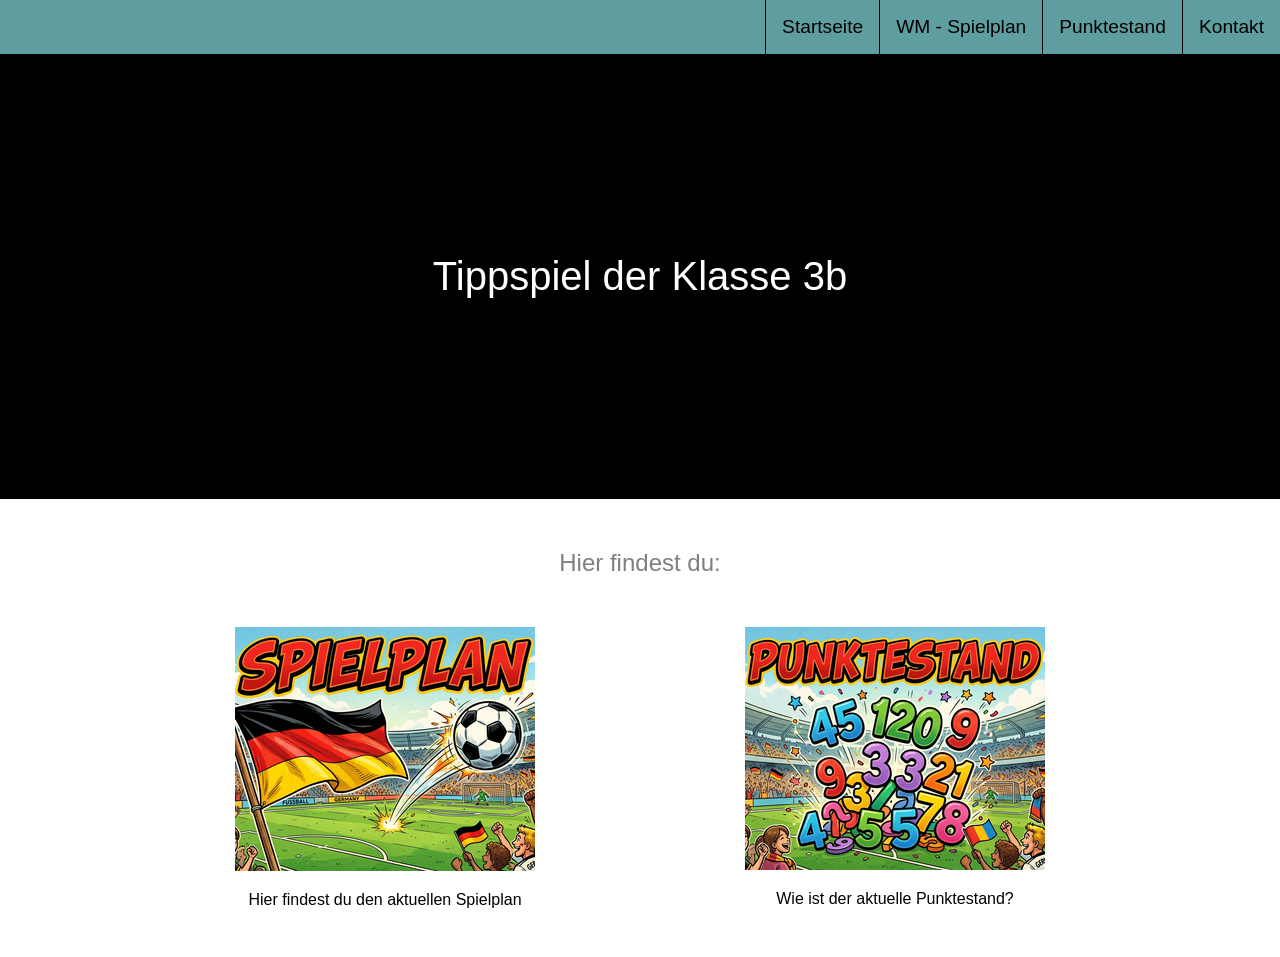
==== index.html @ 2f0b23f9 "basic landingpage" ====
<!DOCTYPE html>
<html lang="en">
  <head>
    <title>Tippspiel der 3b</title>
    <meta charset="UTF-8" >
    <meta name="description" content="Hier wettet die 3b - wer gewinnt die WM 2026?" >
    <link rel="icon" href="images/fsg_big.gif" >
    <link rel="stylesheet" href="style.css" >
  </head>
  <body>
    <div class="nav">
      <ul>
        <li><a href="index.html">Startseite</a></li>
        <li><a href="pages/spielplan.html">WM - Spielplan</a></li>
        <li><a href="pages/punktestand.html">Punktestand</a></li>
        <li><a href="pages/contact.html">Kontakt</a></li>
      </ul>
    </div>
    <div class="wrapper">
      <div class="image-area">
        <div class="image-text centered-text-container">Tippspiel der Klasse 3b</div>
      </div>
      <div class="intro-text centered-container">Hier findest du:</div>
      <div class="services centered-container">
        <div class="single-service single-service-home">
          <a href="pages/spielplan.html">
            <img src="images/spielplan.png" alt="Spielplan">
          </a>
          <p>
            Hier findest du den aktuellen Spielplan
          </p>
        </div>
        <div class="single-service single-service-home">
          <a href="pages/punktestand.html">
            <img src="images/punktestand.png" alt="Punktestand">
          </a>
          <p>
            Wie ist der aktuelle Punktestand?
          </p>
        </div> 
      </div>
    </div>
  </body>
</html>
---- style.css ----
body {
  background-color: white;
  color: black;
  font-size: 16px;
  font-family: Arial, Helvetica, sans-serif;
  padding: 0;
  margin: 0;
}

.body-contact {
  color: black;
  font-size: 16px;
  font-family: Arial, Helvetica, sans-serif;
  padding: 0;
  margin: 0;
  background-color: #F0F0F0;
}

.nav {
  background-color: cadetblue;
  color: white;
}

.nav ul {
  margin: 0;
  padding: 0;
  list-style-type: none;
  font-size: 0;
}

.nav ul li {
  padding: 16px;
  text-align: center;
  font-size: 1.2rem;
  border-bottom: 1px solid black;
  transition: background-color 0.2s;
}

.nav ul li a {
  text-decoration: none;
  color: black;
}

.nav ul li:hover {
  background-color: black;
}

.nav ul li a:hover {
  color: white;
}

.points-table table {
  width: 80%;
  padding: 0 16px;
}

.points-table table, tr, td {
  padding: 10px 16px;
}

.single-service {
  text-align: center;
  margin-bottom: 32px;
}

.single-service p {
  padding: 0 16px;
}

.schedule-table table {
  width: 80%;
}

.schedule-table table td p {
  font-weight: bold;
}

.schedule-table table thead {
  font-size: 1.5rem;
  text-align: left;
  font-weight: bold;
}

.schedule-table table tr:nth-child(even) {
  background-color: #f2f2f2; /* Light gray for even rows */
}

.schedule-table table td:first-child {
  width: 100px;
  min-width: 100px;
  max-width: 100px;
}

table tbody {
    transition: all 0.3s ease;
}

.image-area {
  background-image:url('images/background.png');
  background-color:black;
  background-position: center center;
  background-size: cover;
  padding-top: 200px;
  padding-bottom: 200px;
}

.centered-text-container {
  max-width: 500px;
  margin: 0 auto;
  padding: 0 16px;
}

.centered-container {
  max-width: 1020px;
  margin: 0 auto;
  padding: 0 16px;
}

.headline {
  font-size: 2.5rem;
  font-weight: bold;
}

.headline-container {
  display: flex;
  justify-content: space-between;
  align-items: center;
}

.download-button button {
  padding: 10px 20px;
  background-color: cadetblue;
  color: white;
  border: none;
  border-radius: 5px;
  cursor: pointer;
  font-size: 1rem;
}

.download-button button:hover {
  background-color: darkcyan;
}

.image-text {
  text-align: center;
  background-color: black;
  color: white;
  font-size: 2.5rem;
}

.intro-text {
  color: gray;
  font-size: 1.5rem;
  text-align: center;
  padding-top: 50px;
  padding-bottom: 50px;
}

.contact {
  max-width: 600px;
  margin: 50px auto;
  padding: 20px;
  background-color: #fff;
  border-radius: 8px;
  box-shadow: 0 0 10px rgb(0 0 0 / 10%);
}

.contact h1, h2 {
  text-align: center;
}

.contact form {
  margin-top: 20px;
}

.contact label, input, textarea {
  display: block;
  width: 100%;
  margin-bottom: 10px;
}

.contact input[type="submit"] {
  width: auto;
  margin-top: 10px;
  cursor: pointer;
}

@media screen and (width >= 700px) {
  .nav ul {
    text-align: right;
  }

  .nav ul li {
    display: inline-block;
    border-bottom: 0;
    border-left: 1px solid black;
    text-align: left;
  }

  .single-service-home {
    width: 50%;
    float: left;
  }
}
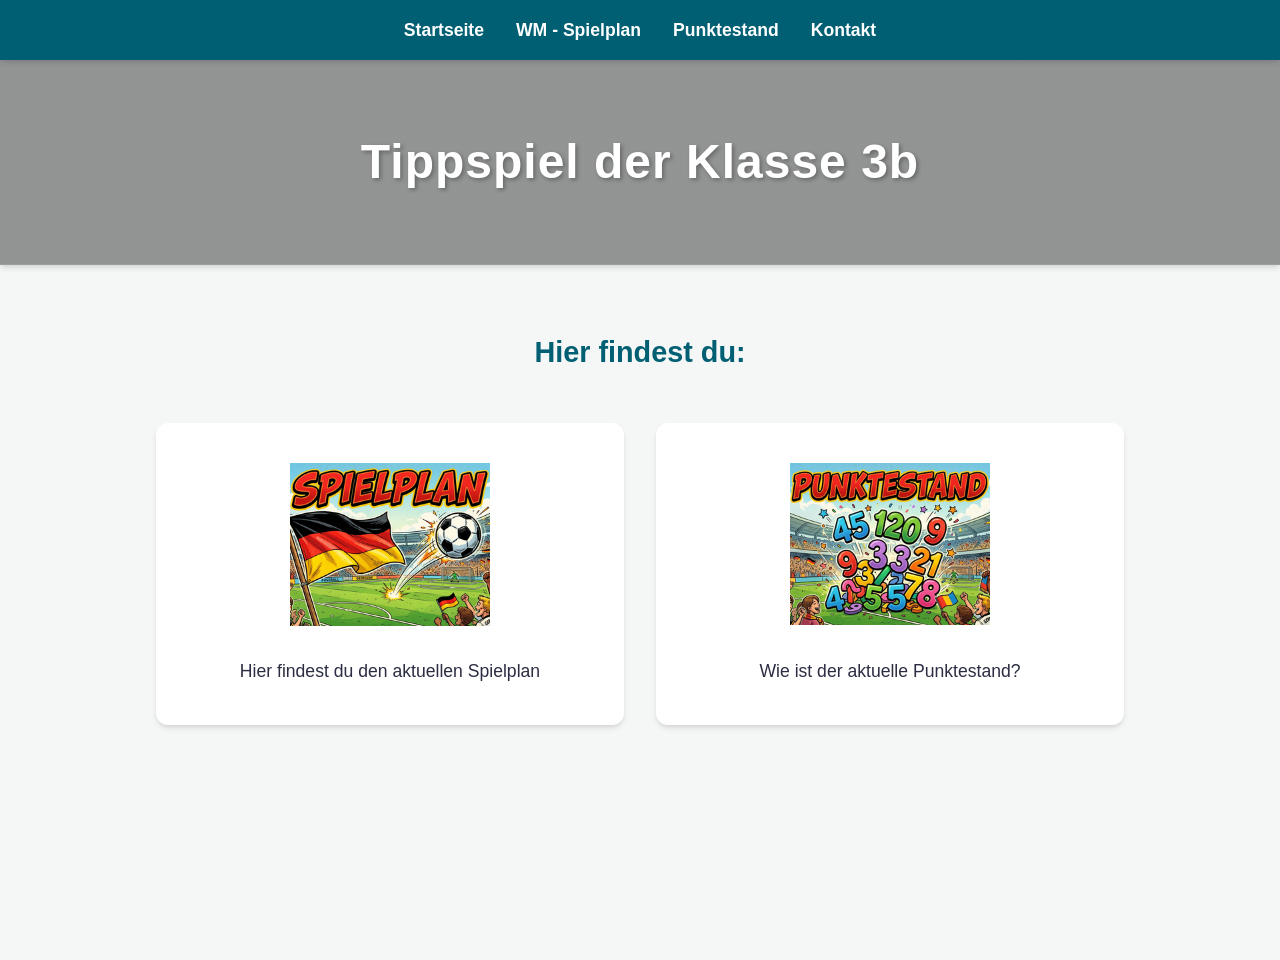
==== commit 34536bbd: "new css layout" ====
--- a/index.html
+++ b/index.html
@@ -6,6 +6,7 @@
     <meta name="description" content="Hier wettet die 3b - wer gewinnt die WM 2026?" >
     <link rel="icon" href="images/fsg_big.gif" >
     <link rel="stylesheet" href="style.css" >
+    <meta name="viewport" content="width=device-width, initial-scale=1.0">
   </head>
   <body>
     <div class="nav">
--- a/style.css
+++ b/style.css
@@ -1,204 +1,300 @@
-body {
-  background-color: white;
-  color: black;
-  font-size: 16px;
-  font-family: Arial, Helvetica, sans-serif;
-  padding: 0;
-  margin: 0;
-}
-
-.body-contact {
-  color: black;
-  font-size: 16px;
-  font-family: Arial, Helvetica, sans-serif;
-  padding: 0;
-  margin: 0;
-  background-color: #F0F0F0;
-}
-
-.nav {
-  background-color: cadetblue;
-  color: white;
-}
-
-.nav ul {
+/* =========================================
+   Modern Theme Variables
+   ========================================= */
+:root {
+  --primary-color: #005f73;    /* Deep modern teal */
+  --secondary-color: #0a9396;  /* Lighter teal */
+  --accent-color: #e9d8a6;     /* Subtle highlight */
+  --bg-color: #f4f7f6;         /* Soft off-white background */
+  --text-color: #2b2d42;       /* Dark grey for better readability */
+  --card-bg: #ffffff;
+  --border-radius: 12px;
+  --shadow: 0 4px 6px -1px rgba(0, 0, 0, 0.1), 0 2px 4px -1px rgba(0, 0, 0, 0.06);
+}
+
+/* =========================================
+   Reset & Base Styles
+   ========================================= */
+* {
   margin: 0;
   padding: 0;
-  list-style-type: none;
-  font-size: 0;
-}
-
-.nav ul li {
-  padding: 16px;
-  text-align: center;
-  font-size: 1.2rem;
-  border-bottom: 1px solid black;
-  transition: background-color 0.2s;
-}
-
-.nav ul li a {
+  box-sizing: border-box;
+}
+
+body {
+  font-family: -apple-system, BlinkMacSystemFont, "Segoe UI", Roboto, Helvetica, Arial, sans-serif;
+  background-color: var(--bg-color);
+  color: var(--text-color);
+  line-height: 1.6;
+}
+
+a {
   text-decoration: none;
-  color: black;
-}
-
-.nav ul li:hover {
-  background-color: black;
-}
-
-.nav ul li a:hover {
+}
+
+/* =========================================
+   Navigation Bar
+   ========================================= */
+.nav {
+  background-color: var(--primary-color);
+  padding: 1rem 2rem;
+  box-shadow: var(--shadow);
+  position: sticky;
+  top: 0;
+  z-index: 100;
+}
+
+.nav ul {
+  list-style: none;
+  display: flex;
+  justify-content: center;
+  flex-wrap: wrap; /* Allows wrapping on very small screens */
+  gap: 2rem;
+}
+
+.nav a {
   color: white;
-}
-
-.points-table table {
-  width: 80%;
-  padding: 0 16px;
-}
-
-.points-table table, tr, td {
-  padding: 10px 16px;
+  font-weight: 600;
+  font-size: 1.1rem;
+  transition: color 0.3s ease;
+}
+
+.nav a:hover {
+  color: var(--accent-color);
+}
+
+/* =========================================
+   Layout Containers
+   ========================================= */
+.wrapper {
+  min-height: 100vh;
+}
+
+.centered-container {
+  max-width: 1000px;
+  margin: 0 auto;
+  padding: 2rem 1rem;
+}
+
+/* =========================================
+   Hero Section (Image Area)
+   ========================================= */
+.image-area {
+  /* Replace the gradient with your image */
+  background-image: linear-gradient(rgba(0, 0, 0, 0.4), rgba(0, 0, 0, 0.4)), url('images/background.png');
+  background-size: cover;       /* Ensures the image fills the whole banner */
+  background-position: center;  /* Keeps the best part of the image in the middle */
+  background-repeat: no-repeat; /* Stops the image from tiling */
+  
+  padding: 4rem 1rem;
+  text-align: center;
+  color: white;
+  margin-bottom: 2rem;
+  box-shadow: var(--shadow);
+}
+
+.image-text {
+  font-size: 3rem;
+  font-weight: 800;
+  letter-spacing: 1px;
+  text-shadow: 2px 2px 4px rgba(0, 0, 0, 0.3);
+}
+
+.intro-text {
+  font-size: 1.8rem;
+  font-weight: 700;
+  text-align: center;
+  color: var(--primary-color);
+  margin-bottom: -1rem;
+}
+
+/* =========================================
+   Services (Cards on Startseite)
+   ========================================= */
+.services {
+  display: grid;
+  grid-template-columns: repeat(auto-fit, minmax(280px, 1fr));
+  gap: 2rem;
 }
 
 .single-service {
-  text-align: center;
-  margin-bottom: 32px;
+  background-color: var(--card-bg);
+  padding: 2.5rem 1.5rem;
+  border-radius: var(--border-radius);
+  text-align: center;
+  box-shadow: var(--shadow);
+  transition: transform 0.3s ease, box-shadow 0.3s ease;
+}
+
+.single-service:hover {
+  transform: translateY(-5px);
+  box-shadow: 0 10px 15px -3px rgba(0, 0, 0, 0.1);
+}
+
+.single-service img {
+  max-width: 200px;
+  height: auto;
+  margin-bottom: 1.5rem;
+  transition: transform 0.3s ease;
+}
+
+.single-service:hover img {
+  transform: scale(1.1);
 }
 
 .single-service p {
-  padding: 0 16px;
-}
-
-.schedule-table table {
-  width: 80%;
-}
-
-.schedule-table table td p {
+  font-size: 1.1rem;
+  font-weight: 500;
+  color: var(--text-color);
+}
+
+/* =========================================
+   Spielplan (Schedule Table)
+   ========================================= */
+.headline-container .headline {
+  font-size: 2.5rem;
+  text-align: center;
+  color: var(--primary-color);
+  margin-bottom: 1rem;
+}
+
+.schedule-table h2 {
+  text-align: center;
+  margin-bottom: 1.5rem;
+  color: var(--secondary-color);
+}
+
+/* Table Wrapper for Mobile Scrolling */
+.schedule-table {
+  background: var(--card-bg);
+  padding: 1.5rem;
+  border-radius: var(--border-radius);
+  box-shadow: var(--shadow);
+  overflow-x: auto; /* Crucial for mobile tables! */
+}
+
+table {
+  width: 100%;
+  border-collapse: collapse;
+  min-width: 700px; /* Forces horizontal scroll on phones instead of breaking layout */
+}
+
+th, td {
+  padding: 1rem;
+  text-align: center;
+  vertical-align: middle;
+  border-bottom: 1px solid #e2e8f0;
+}
+
+th {
+  background-color: var(--primary-color);
+  color: white;
+  font-weight: 600;
+  letter-spacing: 0.5px;
+}
+
+/* First and last child border radius for the table header */
+th:first-child { border-top-left-radius: 8px; }
+th:last-child { border-top-right-radius: 8px; }
+
+tr:nth-child(even) {
+  background-color: #f8fafc;
+}
+
+tr:hover {
+  background-color: #f1f5f9;
+}
+
+td img {
+  width: 40px;
+  height: auto;
+  border-radius: 4px;
+  box-shadow: 0 1px 3px rgba(0,0,0,0.2);
+}
+
+.points {
+  font-size: 1.5rem;
   font-weight: bold;
-}
-
-.schedule-table table thead {
+  color: var(--primary-color);
+  width: 50px;
+}
+
+/* =========================================
+   Contact Page
+   ========================================= */
+
+/* Make sure the page takes up the full screen height */
+.body-contact {
+  min-height: 100vh;
+  display: flex;
+  flex-direction: column;
+}
+
+/* Allow the main container to grow and fill the space below the nav */
+.contact-main {
+  display: flex;
+  flex-direction: column;
+  flex-grow: 1;
+}
+
+/* Center the actual contact content perfectly in the middle */
+.contact {
+  display: flex;
+  flex-direction: column;
+  align-items: center;
+  justify-content: center;
+  flex-grow: 1;
+  padding: 2rem;
+  text-align: center;
+}
+
+/* Add a bit of modern styling to Frau Lux's details */
+.contact h1 {
+  color: var(--primary-color);
+  font-size: 3rem;
+  margin-bottom: 0.5rem;
+}
+
+.contact h2 {
+  color: var(--text-color);
   font-size: 1.5rem;
-  text-align: left;
-  font-weight: bold;
-}
-
-.schedule-table table tr:nth-child(even) {
-  background-color: #f2f2f2; /* Light gray for even rows */
-}
-
-.schedule-table table td:first-child {
-  width: 100px;
-  min-width: 100px;
-  max-width: 100px;
-}
-
-table tbody {
-    transition: all 0.3s ease;
-}
-
-.image-area {
-  background-image:url('images/background.png');
-  background-color:black;
-  background-position: center center;
-  background-size: cover;
-  padding-top: 200px;
-  padding-bottom: 200px;
-}
-
-.centered-text-container {
-  max-width: 500px;
-  margin: 0 auto;
-  padding: 0 16px;
-}
-
-.centered-container {
-  max-width: 1020px;
-  margin: 0 auto;
-  padding: 0 16px;
-}
-
-.headline {
-  font-size: 2.5rem;
-  font-weight: bold;
-}
-
-.headline-container {
-  display: flex;
-  justify-content: space-between;
-  align-items: center;
-}
-
-.download-button button {
-  padding: 10px 20px;
-  background-color: cadetblue;
-  color: white;
-  border: none;
-  border-radius: 5px;
-  cursor: pointer;
-  font-size: 1rem;
-}
-
-.download-button button:hover {
-  background-color: darkcyan;
-}
-
-.image-text {
-  text-align: center;
-  background-color: black;
-  color: white;
-  font-size: 2.5rem;
-}
-
-.intro-text {
-  color: gray;
-  font-size: 1.5rem;
-  text-align: center;
-  padding-top: 50px;
-  padding-bottom: 50px;
-}
-
-.contact {
-  max-width: 600px;
-  margin: 50px auto;
-  padding: 20px;
-  background-color: #fff;
-  border-radius: 8px;
-  box-shadow: 0 0 10px rgb(0 0 0 / 10%);
-}
-
-.contact h1, h2 {
-  text-align: center;
-}
-
-.contact form {
-  margin-top: 20px;
-}
-
-.contact label, input, textarea {
-  display: block;
-  width: 100%;
-  margin-bottom: 10px;
-}
-
-.contact input[type="submit"] {
-  width: auto;
-  margin-top: 10px;
-  cursor: pointer;
-}
-
-@media screen and (width >= 700px) {
+  font-weight: 500;
+  margin-bottom: 2rem;
+}
+
+/* Keep the QR code a nice, readable size and give it soft edges */
+.contact img {
+  max-width: 200px;
+  height: auto;
+  border-radius: var(--border-radius);
+  box-shadow: var(--shadow);
+  transition: transform 0.3s ease;
+}
+
+/* Slight zoom effect when someone hovers over the QR code */
+.contact img:hover {
+  transform: scale(1.05);
+}
+
+/* =========================================
+   Mobile Responsiveness (Media Queries)
+   ========================================= */
+@media screen and (max-width: 768px) {
+  .image-text {
+    font-size: 2rem;
+  }
+  
+  .headline-container .headline {
+    font-size: 1.8rem;
+  }
+
   .nav ul {
-    text-align: right;
+    flex-direction: column;
+    align-items: center;
+    gap: 1rem;
   }
-
-  .nav ul li {
-    display: inline-block;
-    border-bottom: 0;
-    border-left: 1px solid black;
-    text-align: left;
+  
+  .single-service {
+    padding: 1.5rem;
   }
-
-  .single-service-home {
-    width: 50%;
-    float: left;
-  }
-}
+}
